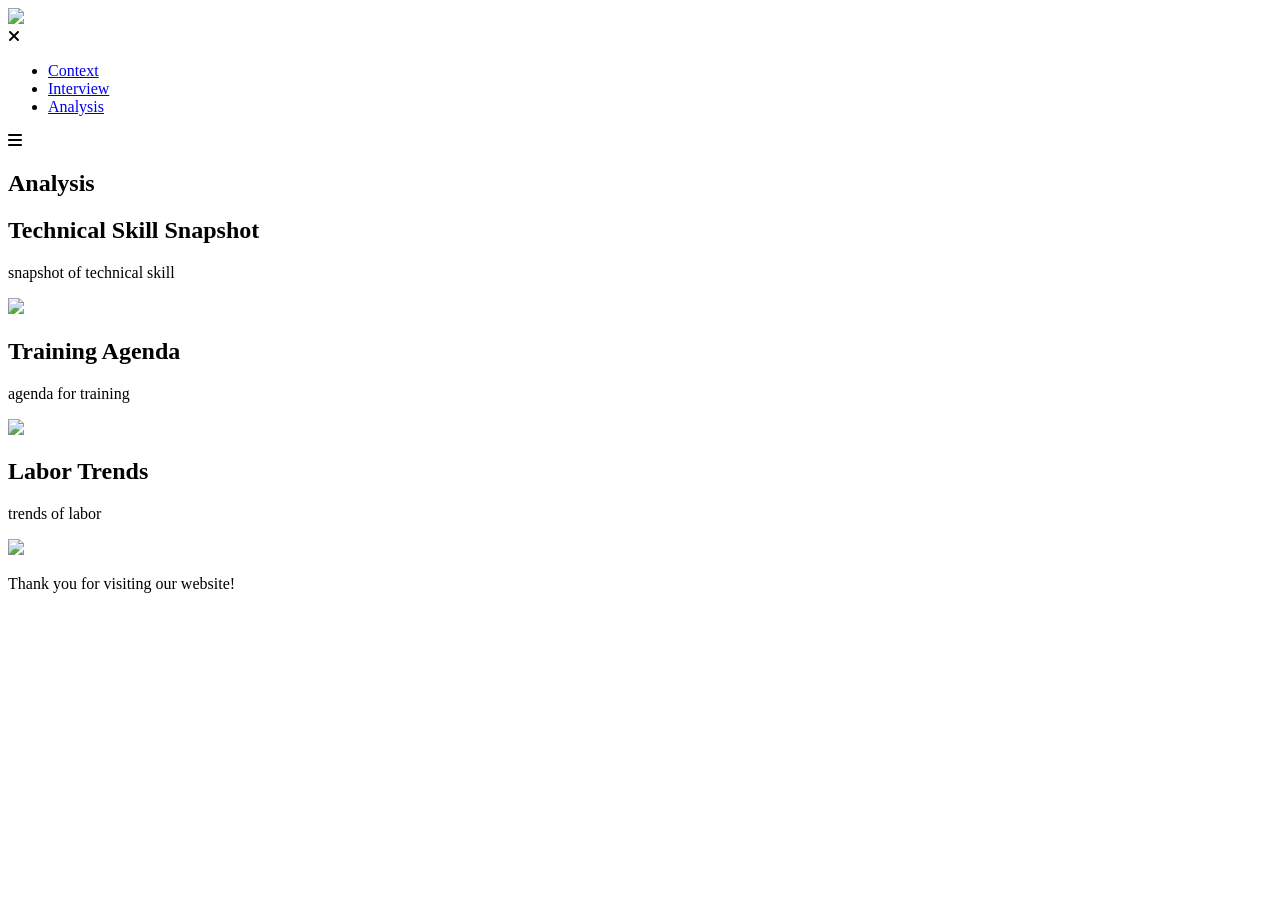
==== analysis.html @ 19d2ab25 "Update analysis.html" ====
<!DOCTYPE html>

<html>

<head>
<meta name="viewport" content="width=device-width, initial-scale=1.0">
<link rel="stylesheet" href="style.css">
<link rel="stylesheet" href="https://cdnjs.cloudflare.com/ajax/libs/font-awesome/6.5.0/css/all.min.css">

</head>


<body>

<section class="sub-header">

<nav>
    <a href="index.html"><img src="images/newlogo.png" class="logo"></a>
<div class="nav-links" id="navLinks">
    <i class="fa-solid fa-xmark" onclick="hideMenu()"></i>
    <ul>
    <li><a href="context.html">Context</a></li>
    <li><a href="interview.html">Interview</a></li>
    <li><a href="analysis.html">Analysis</a></li>
</ul>
</div>
<i class="fa-solid fa-bars" onclick="showMenu()"></i>

</nav>
<h2>Analysis</h2>
</div>
</section>

<!--Context Content-->

<section class="snapshot">
    <div class="row">
        <div class="snapshot-col">  
    <h1>Technical Skill Snapshot</h1>
    <p>snapshot of technical skill</p>
    </div>
    <div class="snapshot-col">
    <img src="images/icon.png">
    </div>
</div>
</section>

<section class="training">
    <div class="row2">
        <div class="training-col">
    <h1>Training Agenda</h1>
    <p>agenda for training</p>
    </div>
    <div class="training-col">
    <img src="images/icon.png">
    </div>
    </div>
</section>

<section class="laborTrends">
    <div class="row">
        <div class="laborTrends-col">
    <h1>Labor Trends</h1>
    <p>trends of labor</p>
   </div>
   <div class="laborTrends-col">
    <img src="images/icon.png">
</div>
</div>
</section>

<!----- endCap ------>
<section class="endCap">
    <p>Thank you for visiting our website!</p>
</section>
    
<!------- JavaScript for Toggle Menu ------->

<script>
    var navLinks = document.getElementById("navLinks")
    function showMenu(){
        navLinks.style.right = "0";
    }
    function hideMenu(){
        navLinks.style.right = "-200px";
    }
</script>
    
</body>

</html>
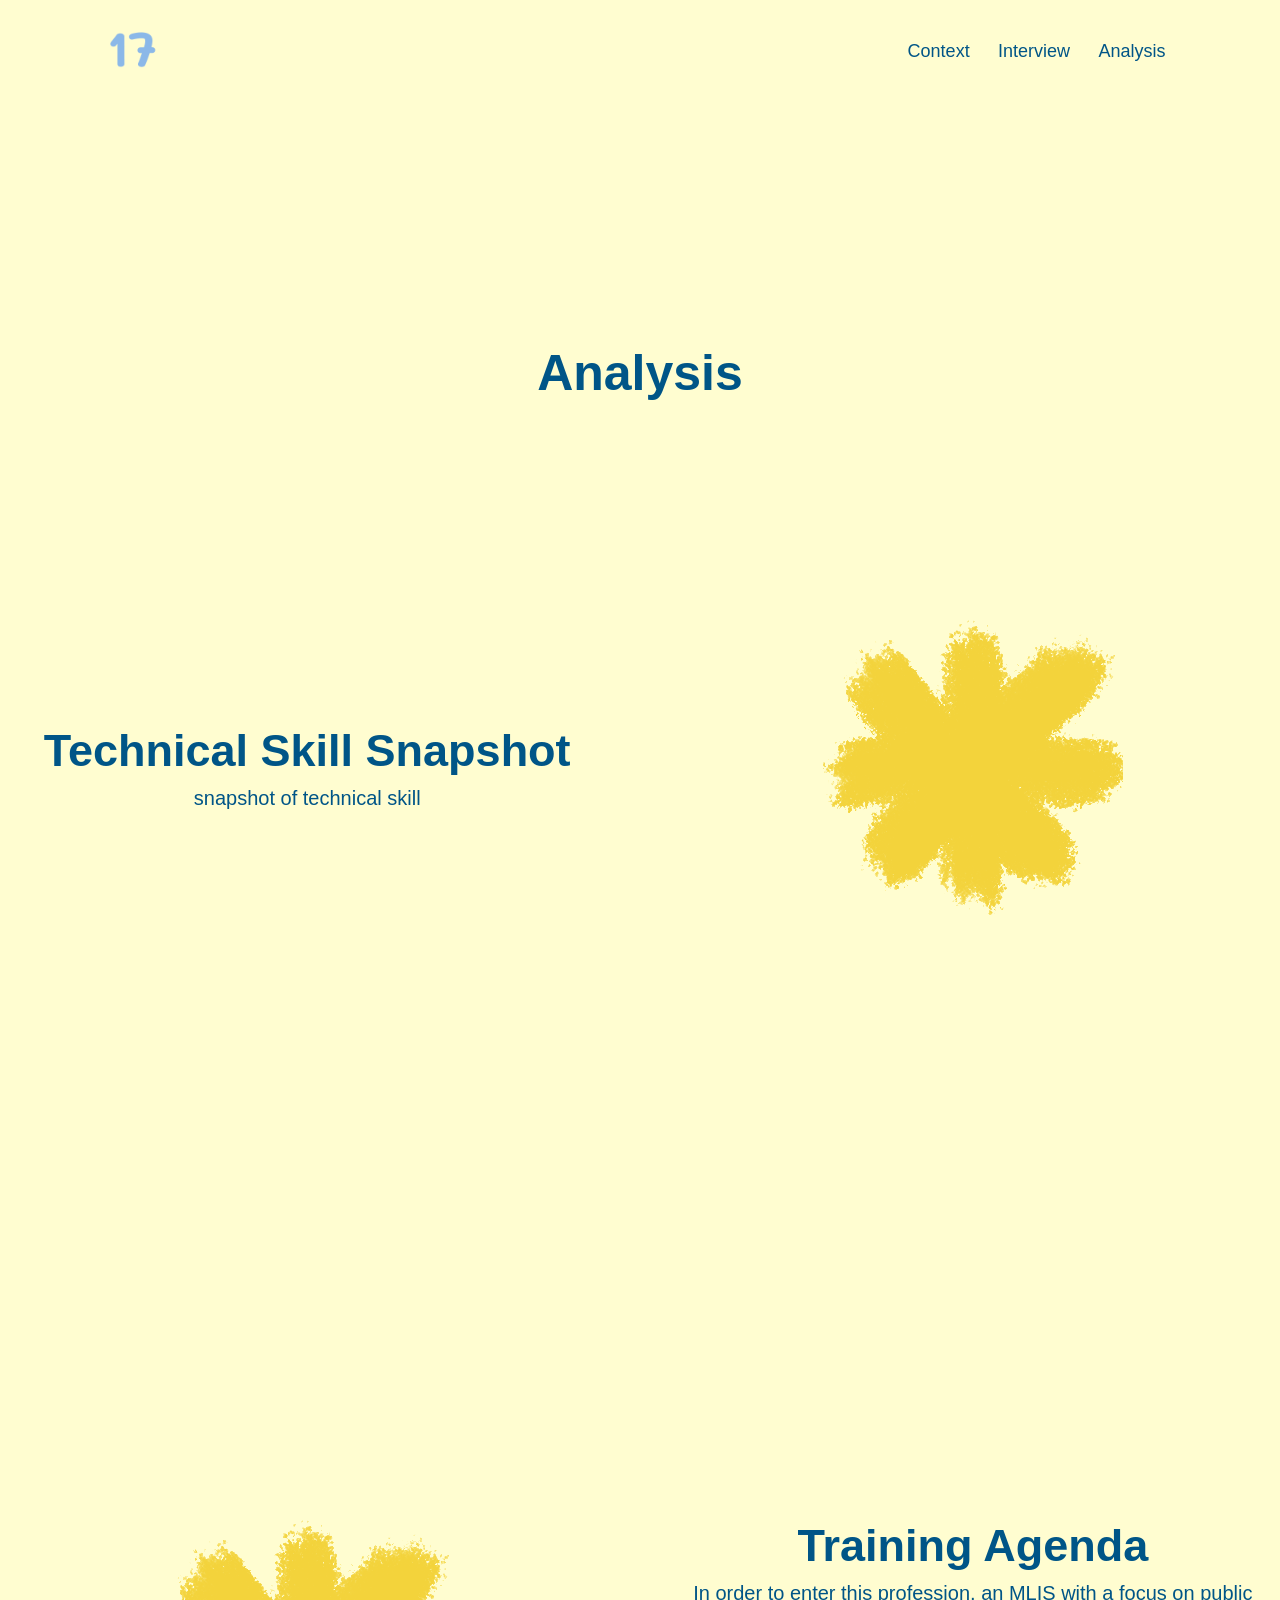
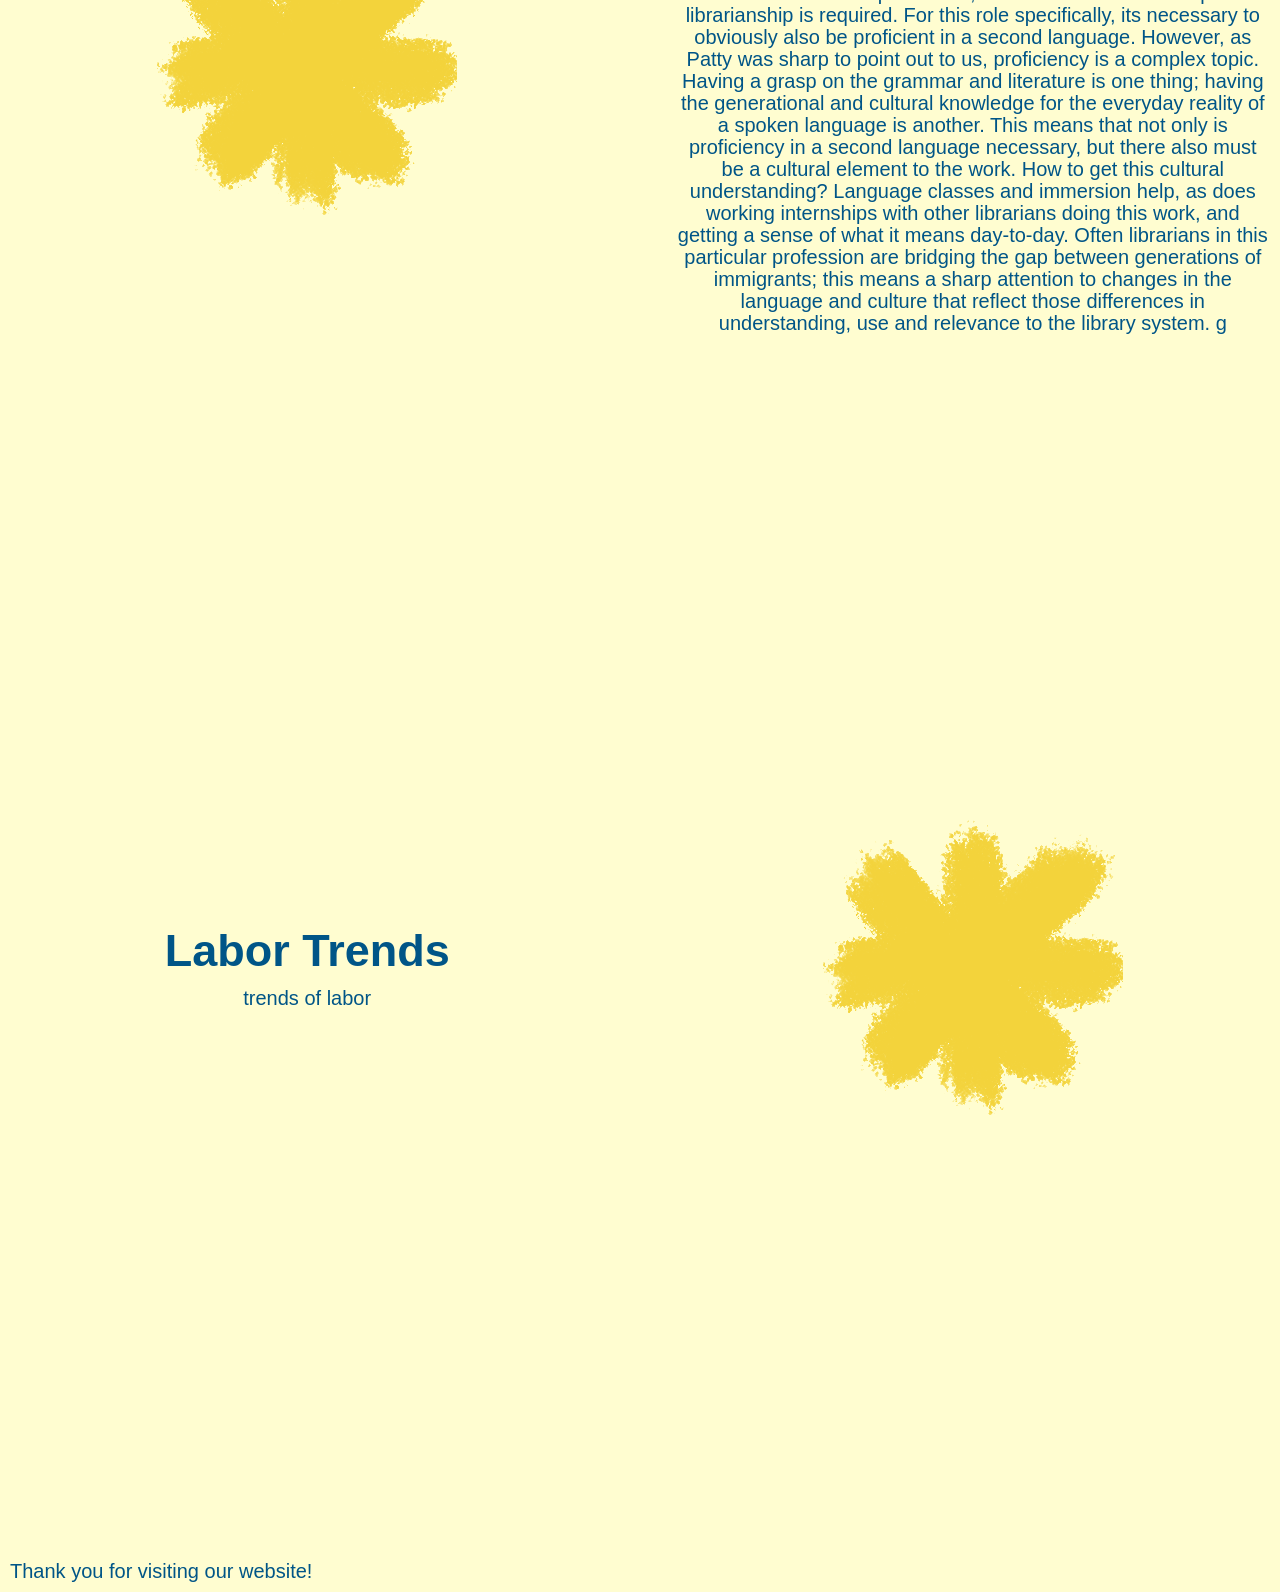
==== commit 041f5fa0: "Update analysis.html" ====
--- a/analysis.html
+++ b/analysis.html
@@ -49,7 +49,8 @@
     <div class="row2">
         <div class="training-col">
     <h1>Training Agenda</h1>
-    <p>agenda for training</p>
+    <p>
+In order to enter this profession, an MLIS with a focus on public librarianship is required. For this role specifically, its necessary to obviously also be proficient in a second language. However, as Patty was sharp to point out to us, proficiency is a complex topic. Having a grasp on the grammar and literature is one thing; having the generational and cultural knowledge for the everyday reality of a spoken language is another. This means that not only is proficiency in a second language necessary, but there also must be a cultural element to the work. How to get this cultural understanding?  Language classes and immersion help, as does working internships with other librarians doing this work, and getting a sense of what it means day-to-day.  Often librarians in this particular profession are bridging the gap between generations of immigrants; this means a sharp attention to changes in the language and culture that reflect those differences in understanding, use and relevance to the library system. g</p>
     </div>
     <div class="training-col">
     <img src="images/icon.png">
--- a/style.css
+++ b/style.css
@@ -0,0 +1,418 @@
+*{
+    margin: 0;
+    padding: 0;
+    font-family: 'Poppins', sans-serif;
+    box-sizing: border-box;
+}
+
+.container{
+    width: 100%;
+    min-height: 100vh;
+    background-image: linear-gradient(rgba(255, 253, 208, 1) 60%,rgb(255, 253, 208, 1) 50% ), url(images/background.jpg);
+    background-size: cover;
+    background-position: center;
+    padding: 10px 8%;
+}
+
+nav{
+    width: 100%;
+    display: flex;
+    align-items: center;
+    justify-content: space-between;
+    padding: 10px 0;
+
+}
+.row{
+    margin-top: 5%;
+    display: flex;
+    justify-content: space-between;
+    align-items: center;
+    padding-top: 75px;
+    
+}
+.row2{
+    margin-top: 5%;
+    display: flex;
+    justify-content: space-between;
+    padding-top: 75px;
+    flex-direction: row-reverse;
+}
+.text-col{
+    flex: 1;
+}
+
+.homepageImage{
+    flex: 1;
+    text-align: right;
+}
+
+.homepageImage img{
+    width: 550px;
+    height: auto;
+}
+.logo{
+  width: 60px;
+    cursor: pointer;
+}
+
+.nav-links{
+    flex: 1;
+    text-align: right;
+
+}
+.nav-links ul li{
+    list-style: none;
+    display: inline-block;
+    padding: 8px 12px;
+    position: relative;
+}
+.nav-links ul li a{
+    color: #005587;
+    text-decoration: none;
+    font-size: 18px;
+
+}
+.nav-links ul li::after{
+    content: '';
+    width: 0%;
+    height: 2px;
+    background: #8BB8E8;
+    display: block;
+    margin: auto;
+    transition: 0.5s;
+}
+
+.nav-links ul li:hover::after{
+    width:100%;
+
+}
+.collab-col img{
+    width: 90px;
+    height: auto; 
+    padding: 15px;  
+}
+.content{
+    margin-top: 14%;
+    color: #8BB8E8;
+    max-width: 620px;
+}
+.content h1{
+    font-size: 70px;
+    font-weight: 600;
+    line-height: 85px;
+}
+
+nav .fa-solid{
+    display: none;
+}
+
+@media(max-width: 700px){
+     .content h1{
+        font-size: 20px;
+     }
+     .nav-links ul li{
+        display: block;
+     }
+     .nav-links{
+        position: absolute;
+        background: #005587;
+        height: 100vh;
+        width: 200px;
+        top: 0;
+        right: -200px;
+        text-align: left;
+        z-index: 2;
+        transition: 1s;
+     }
+     nav .fa-solid{
+    display: block;
+    color: #8BB8E8;
+    margin: 10px;
+    font-size: 22px;
+    cursor: pointer;
+}
+.nav-links ul{
+    padding: 30px;
+}
+    .row{
+        flex-direction: column;
+        align-items: center;
+    }
+    .row2{
+        flex-direction: column !important;
+        align-items: center;
+        
+    }
+    .overview-col, .profContext-col, .outlook-col{
+        flex-basis: 100% !important;  /* full width on mobile */
+        max-width: 500px;  /* optional, keeps images from being too wide */
+        padding: 10px 0; /* reduce padding on mobile */
+    }
+    .overview-col img, .profContext-col img, .outlook-col img{
+        width:70%;
+    }
+    .snapshot-col, .training-col, .laborTrends-col{
+        flex-basis: 100% !important;  /* full width on mobile */
+        max-width: 500px;  /* optional, keeps images from being too wide */
+        padding: 10px 0; /* reduce padding on mobile */
+    }
+    .snapshot-col img, .training-col img, .laborTrends-col img{
+        width:70%;
+    }
+}
+/*----- Annotated Bibliography ------*/
+.annotatedBib{
+    width: 80%;
+    margin: auto;
+    text-align: center;
+    padding-top:300px;
+    padding-bottom: 400px;
+}
+.annotatedBib p{
+ text-indent: -26px;
+    padding-left: 26px;
+    text-align: left;
+}
+h2{
+    font-size: 36px;
+    font-weight: 600;
+    color: #005587;
+}
+p{
+    color: #005587;
+    font-size: 20px;
+    font-weight: 300;
+    line-height: 22px;
+    padding: 10px;
+}
+
+/*----- End Cap ------*/
+.endCap{
+    width: 100%;
+    margin: auto;
+    text-align: left;
+    background-color:rgba(255, 253, 208, 1);
+    
+}
+
+.collaborators{
+     width: 80%;
+    margin: auto;
+    text-align: center;
+    padding-top:400px;
+    padding-bottom: 100px;
+
+}
+h3{
+    font-size: 30px;
+    font-weight: 600;
+    color: #8BB8E8;
+}
+
+
+/*----- Context Page ------*/
+.sub-header{
+     width: 100%;
+    height: 50vh;
+    background-color:rgba(255, 253, 208, 1);
+    background-size: cover;
+    background-position: center;
+    color: #005587;
+    padding: 10px 8%;
+}
+
+.sub-header h2{
+    margin-top: 250px;
+    text-align: center;
+    font-size: 50px;
+    font-weight: 600;
+    color: #005587;
+    
+}
+
+.overview{
+    width: 100%;
+    margin: auto;
+    text-align: center;
+    padding-top:1px;
+    padding-bottom: 100px;
+    height: 100vh;
+    background-image: linear-gradient(rgba(255, 253, 208, 1) 30%,rgba(255, 253, 208, 1) 70% ), url(images/background.jpg);
+    background-size: cover;
+    background-position: center;
+}
+.overview-col{
+    flex-basis: 48%;
+    padding: 30px 2px;
+}
+
+.overview-col img{
+    width: 50%;
+}
+.overview-col h1{
+    font-size: 45px;
+    font-weight: 600;
+    color: #005587;
+}
+
+.profContext{
+     width: 100%;
+    margin: auto;
+    text-align: center;
+    padding-top:1px;
+    padding-bottom: 100px;
+    height: 100vh;
+    background-image: linear-gradient(rgba(255, 253, 208, 1) 30%,rgba(255, 253, 208, 1) 70% ), url(images/background.jpg);
+    background-size: cover;
+    background-position: center;
+}
+.profContext-col{
+    flex-basis: 48%;
+    padding: 40px 30px;
+}
+.profContext-col img{
+    width: 50%;
+}
+.profContext-col h1{
+    font-size: 45px;
+    font-weight: 600;
+    color: #005587;
+}
+.outlook{
+     width: 100%;
+    margin: auto;
+    text-align: center;
+    padding-top:1px;
+    padding-bottom: 100px;
+    height: 100vh;
+    background-image: linear-gradient(rgba(255, 253, 208, 1) 30%,rgba(255, 253, 208, 1) 70% ), url(images/background.jpg);
+    background-size: cover;
+    background-position: center;
+}
+.outlook-col{
+    flex-basis: 48%;
+    padding: 30px 2px;
+}
+.outlook-col img{
+    width: 50%;
+}
+.outlook-col h1{
+    font-size: 45px;
+    font-weight: 600;
+    color: #005587;
+}
+h1{
+    font-size: 100px;
+    font-weight: 600;
+    color: #005587;
+}
+
+/*----- Interview Page ------*/
+.patty{
+    width: 100%;
+    margin: auto;
+    text-align: center;
+    padding-top:1px;
+    padding-bottom: 100px;
+    height: 100vh;
+    background-image: linear-gradient(rgba(255, 253, 208, 1) 30%,rgba(255, 253, 208, 1) 70% ), url(images/background.jpg);
+    background-size: cover;
+    background-position: center;
+}
+.patty-col{
+     flex-basis: 48%;
+    padding: 30px 2px;
+}
+.patty-col h1{
+    font-size: 45px;
+    font-weight: 600;
+    color: #005587;
+}
+video{
+   width: 720px;
+    height: auto;
+    display: block;
+    margin: 0 auto;
+    border: 10px solid #005587;
+    border-style: groove;
+}
+.interviewText{
+    width: 100%;
+    margin: auto;
+    text-align: center;
+    padding-top:1px;
+    padding-bottom: 100px;
+    height: 100vh;
+    background-image: linear-gradient(rgba(255, 253, 208, 1) 30%,rgba(255, 253, 208, 1) 70% ), url(images/background.jpg);
+    background-size: cover;
+    background-position: center;
+}
+.interviewText h1{
+    font-size: 45px;
+    font-weight: 600;
+    color: #005587;
+}
+
+/*----- Analysis Page ------*/
+
+.snapshot{
+    width: 100%;
+    margin: auto;
+    text-align: center;
+    padding-top:1px;
+    padding-bottom: 100px;
+    height: 100vh;
+    background-image: linear-gradient(rgba(255, 253, 208, 1) 30%,rgba(255, 253, 208, 1) 70% ), url(images/background.jpg);
+    background-size: cover;
+    background-position: center;
+}
+.snapshot-col{
+     flex-basis: 48%;
+    padding: 30px 2px;
+}
+.snapshot-col h1{
+    font-size: 45px;
+    font-weight: 600;
+    color: #005587;
+}
+.training{
+    width: 100%;
+    margin: auto;
+    text-align: center;
+    padding-top:1px;
+    padding-bottom: 100px;
+    height: 100vh;
+    background-image: linear-gradient(rgba(255, 253, 208, 1) 30%,rgba(255, 253, 208, 1) 70% ), url(images/background.jpg);
+    background-size: cover;
+    background-position: center;
+}
+.training-col{
+     flex-basis: 48%;
+    padding: 30px 2px;
+}
+.training-col h1{
+    font-size: 45px;
+    font-weight: 600;
+    color: #005587;
+}
+.laborTrends{
+    width: 100%;
+    margin: auto;
+    text-align: center;
+    padding-top:1px;
+    padding-bottom: 100px;
+    height: 100vh;
+    background-image: linear-gradient(rgba(255, 253, 208, 1) 30%,rgba(255, 253, 208, 1) 70% ), url(images/background.jpg);
+    background-size: cover;
+    background-position: center;
+}
+.laborTrends-col{
+     flex-basis: 48%;
+    padding: 30px 2px;
+}
+.laborTrends-col h1{
+    font-size: 45px;
+    font-weight: 600;
+    color: #005587;
+}
+
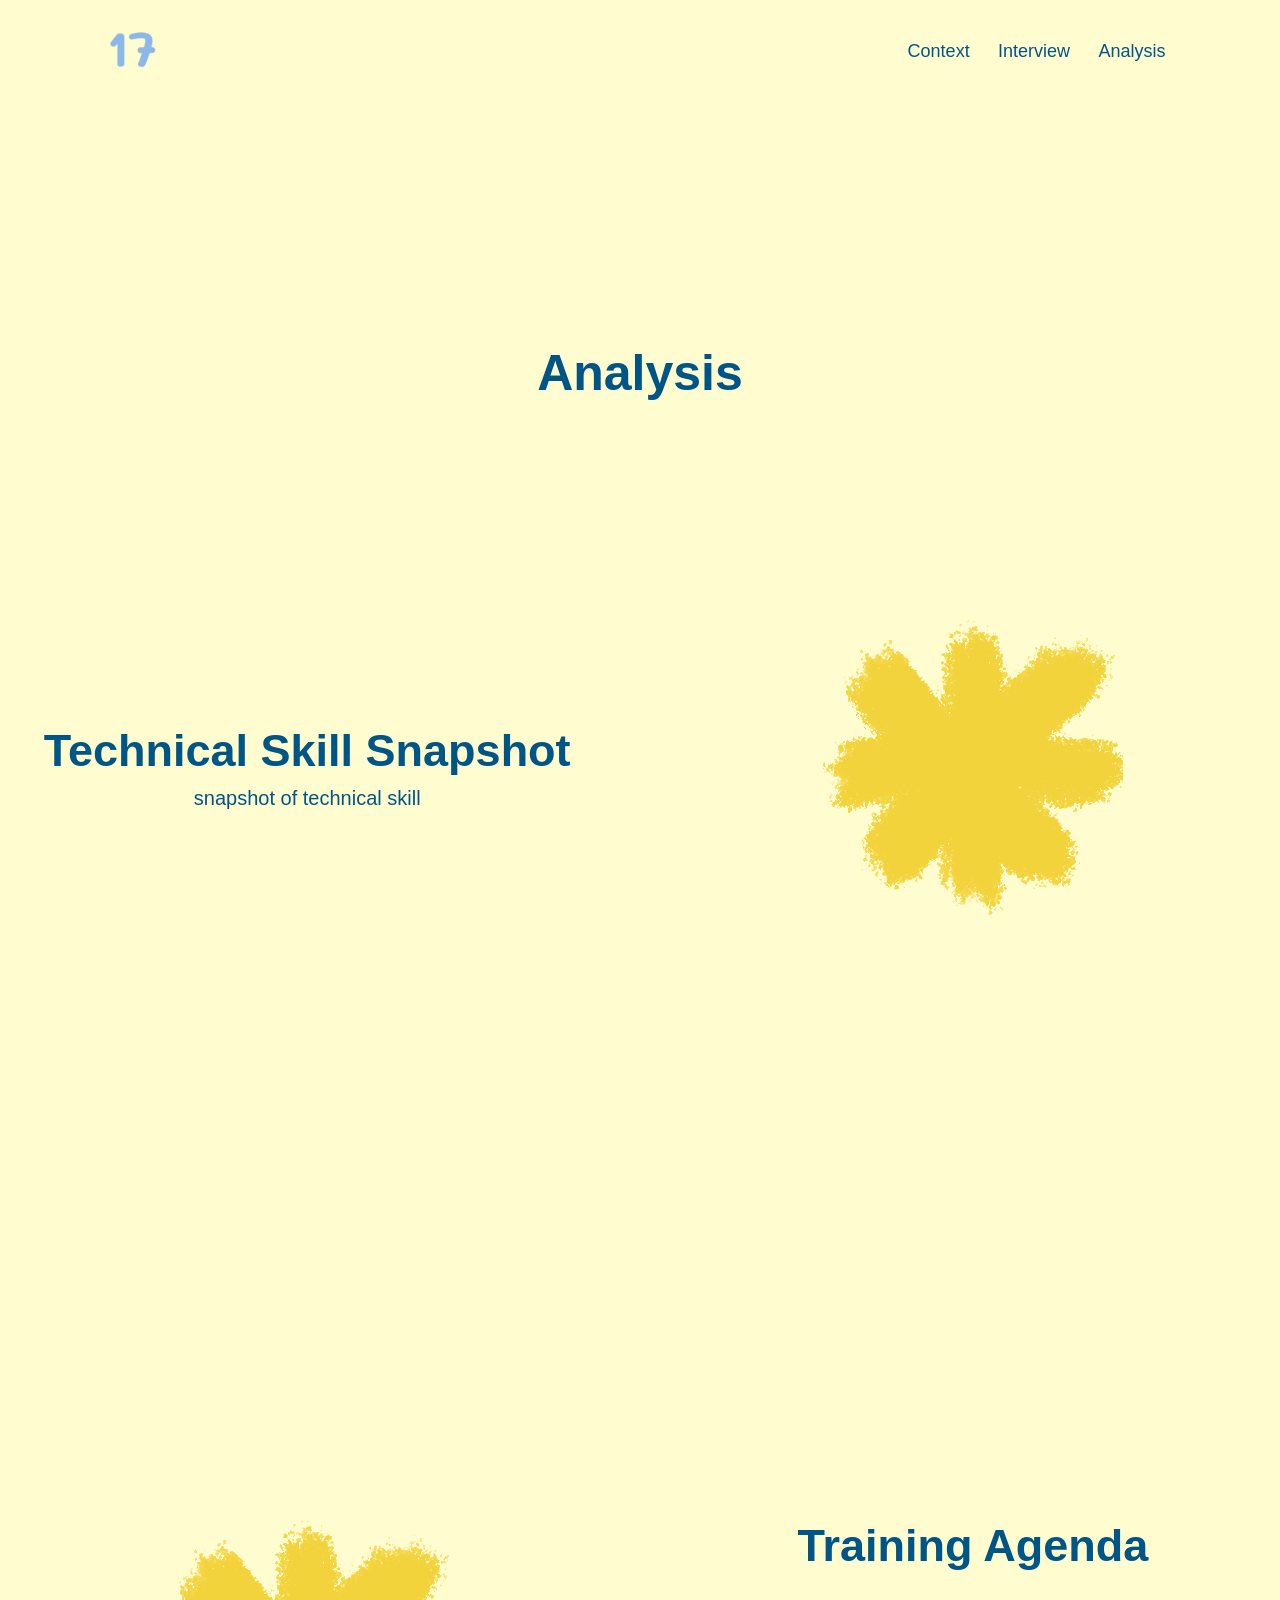
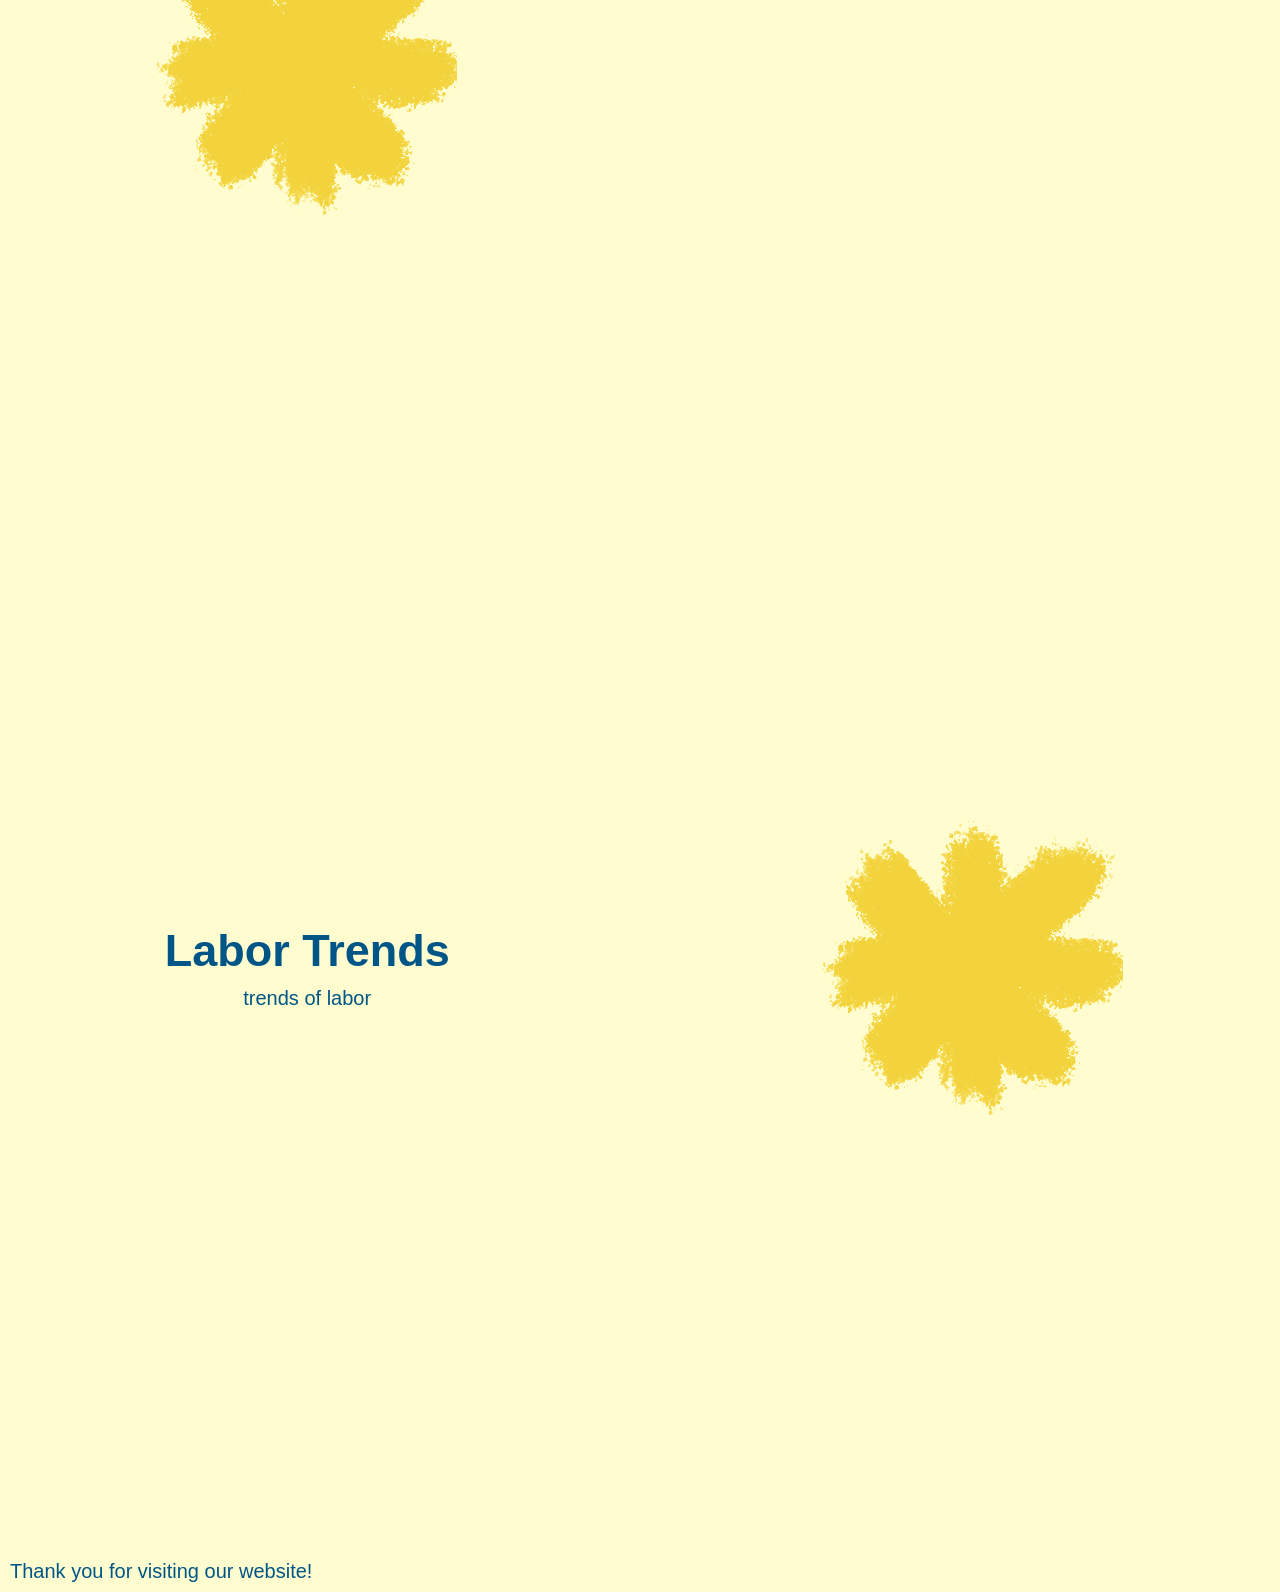
==== commit f696aa6c: "Update analysis.html" ====
--- a/analysis.html
+++ b/analysis.html
@@ -50,7 +50,7 @@
         <div class="training-col">
     <h1>Training Agenda</h1>
     <p>
-In order to enter this profession, an MLIS with a focus on public librarianship is required. For this role specifically, its necessary to obviously also be proficient in a second language. However, as Patty was sharp to point out to us, proficiency is a complex topic. Having a grasp on the grammar and literature is one thing; having the generational and cultural knowledge for the everyday reality of a spoken language is another. This means that not only is proficiency in a second language necessary, but there also must be a cultural element to the work. How to get this cultural understanding?  Language classes and immersion help, as does working internships with other librarians doing this work, and getting a sense of what it means day-to-day.  Often librarians in this particular profession are bridging the gap between generations of immigrants; this means a sharp attention to changes in the language and culture that reflect those differences in understanding, use and relevance to the library system. g</p>
+<In order to enter this profession, an MLIS with a focus on public librarianship is required. For this role specifically, its necessary to obviously also be proficient in a second language. However, as Patty was sharp to point out to us, proficiency is a complex topic. Having a grasp on the grammar and literature is one thing; having the generational and cultural knowledge for the everyday reality of a spoken language is another. This means that not only is proficiency in a second language necessary, but there also must be a cultural element to the work. How to get this cultural understanding?  Language classes and immersion help, as does working internships with other librarians doing this work, and getting a sense of what it means day-to-day.  Often librarians in this particular profession are bridging the gap between generations of immigrants; this means a sharp attention to changes in the language and culture that reflect those differences in understanding, use and relevance to the library system. g</p>
     </div>
     <div class="training-col">
     <img src="images/icon.png">
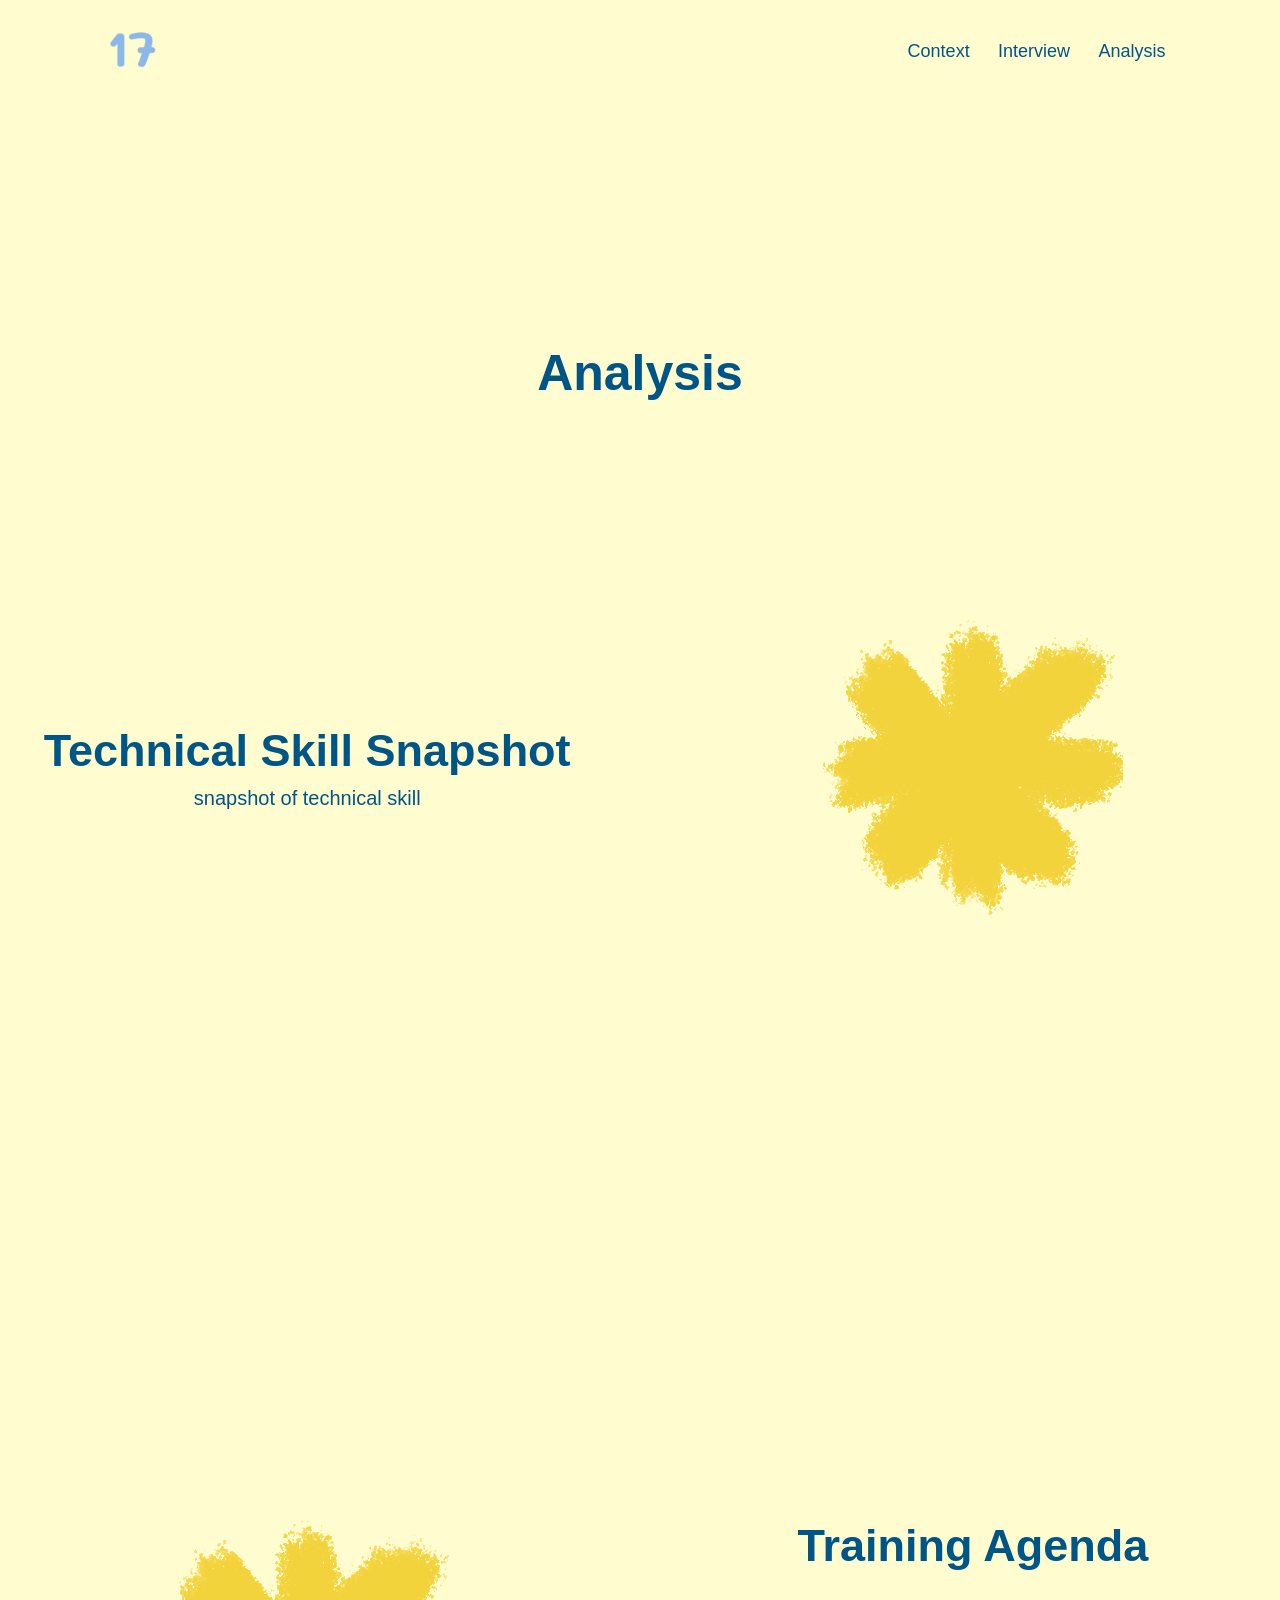
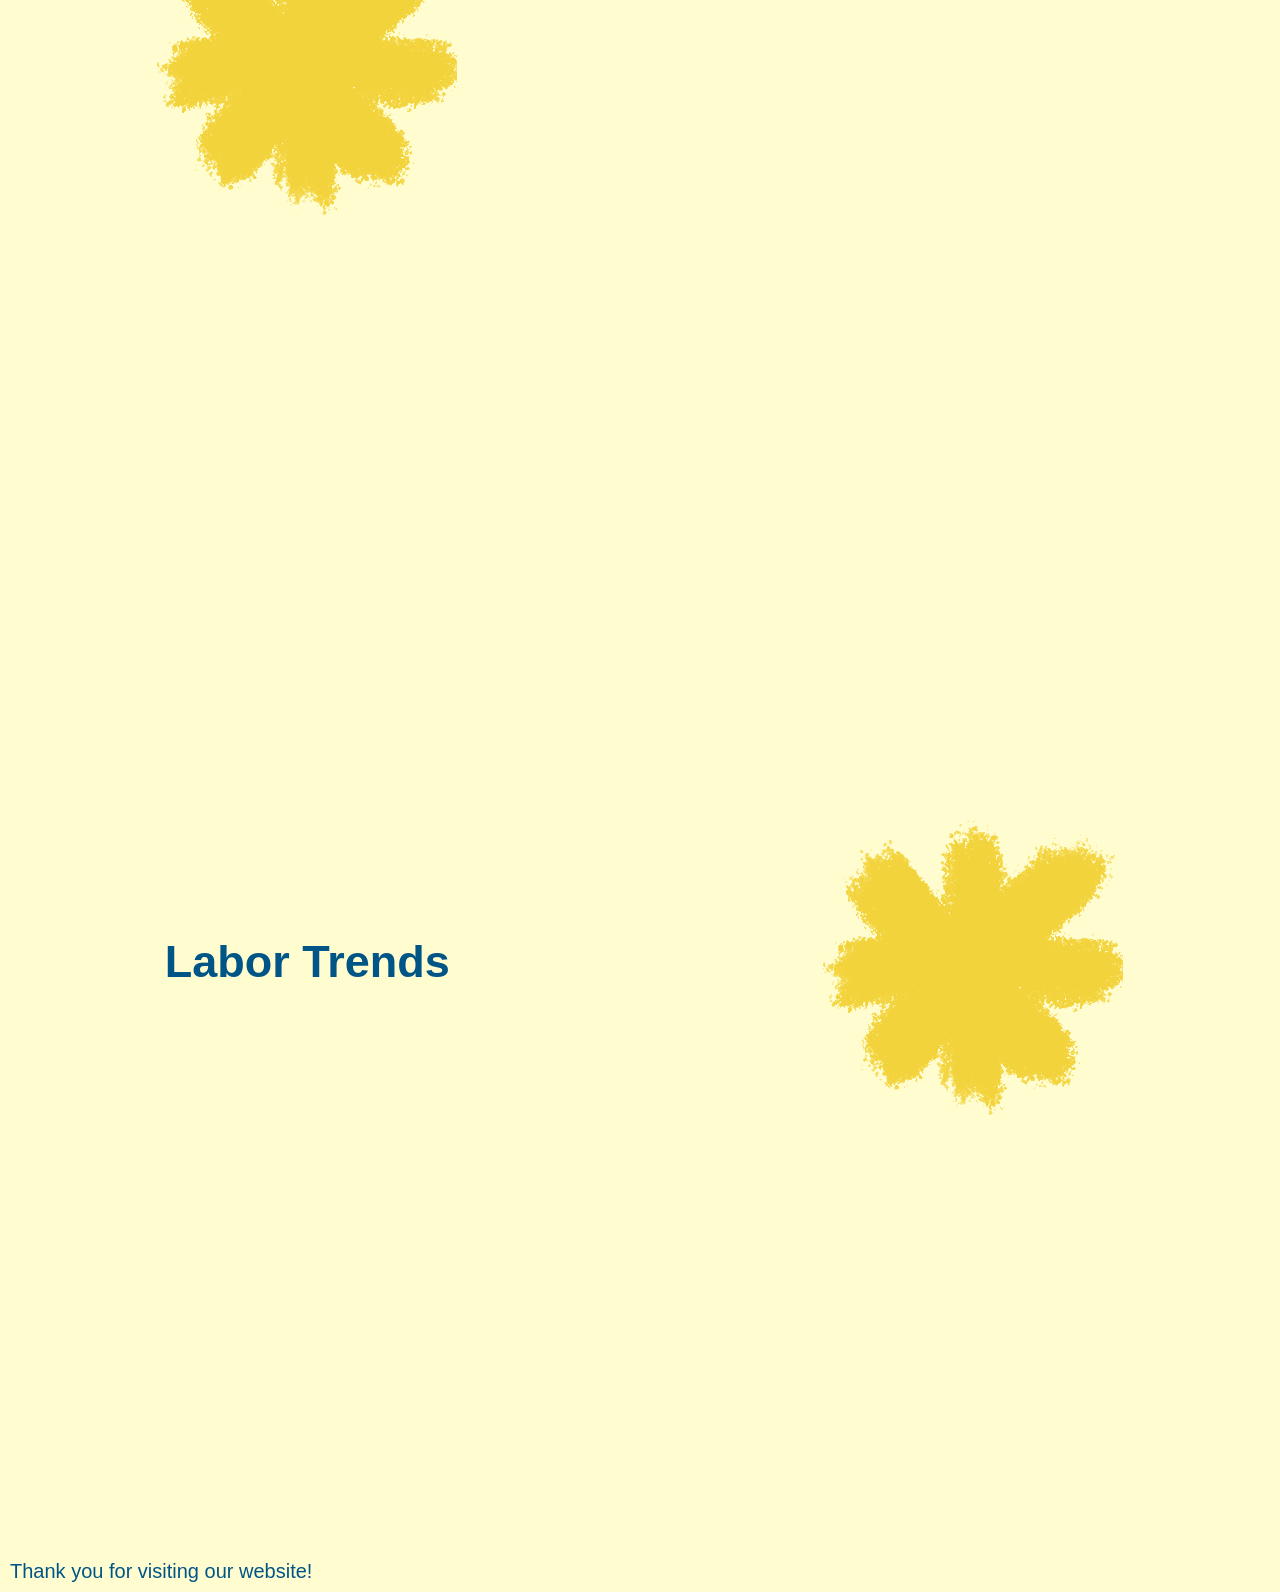
==== commit 6c4b01c6: "Update analysis.html" ====
--- a/analysis.html
+++ b/analysis.html
@@ -50,7 +50,8 @@
         <div class="training-col">
     <h1>Training Agenda</h1>
     <p>
-<In order to enter this profession, an MLIS with a focus on public librarianship is required. For this role specifically, its necessary to obviously also be proficient in a second language. However, as Patty was sharp to point out to us, proficiency is a complex topic. Having a grasp on the grammar and literature is one thing; having the generational and cultural knowledge for the everyday reality of a spoken language is another. This means that not only is proficiency in a second language necessary, but there also must be a cultural element to the work. How to get this cultural understanding?  Language classes and immersion help, as does working internships with other librarians doing this work, and getting a sense of what it means day-to-day.  Often librarians in this particular profession are bridging the gap between generations of immigrants; this means a sharp attention to changes in the language and culture that reflect those differences in understanding, use and relevance to the library system. g</p>
+<In order to enter this profession, an MLIS with a focus on public librarianship is required. For this role specifically, its necessary to obviously also be proficient in a second language. However, as Patty was sharp to point out to us, proficiency is a complex topic. Having a grasp on the grammar and literature is one thing; having the generational and cultural knowledge for the everyday reality of a spoken language is another. This means that not only is proficiency in a second language necessary, but there also must be a cultural element to the work. How to get this cultural understanding?  Language classes and immersion help, as does working internships with other librarians doing this work, and getting a sense of what it means day-to-day.  Often librarians in this particular profession are bridging the gap between generations of immigrants; this means a sharp attention to changes in the language and culture that reflect those differences in understanding, use and relevance to the library system.>
+    </p>
     </div>
     <div class="training-col">
     <img src="images/icon.png">
@@ -62,7 +63,11 @@
     <div class="row">
         <div class="laborTrends-col">
     <h1>Labor Trends</h1>
-    <p>trends of labor</p>
+    <p>
+        <We are lucky to be pursuing our MLIS degrees in a city with such a large and thorough public library system! There are many opportunities for internships and jobs with the LAPL, from clerking to communications to (eventually) librarianship. The internship program is fairly robust through LAPL, especially for MLIS students, however, not many of these internships are paid. Boo!  The AFCSME Local 2626, also known as the Librarians Guild LA, is the professional organization representing LAPL librarians and advocating for fair contracts. ></We>
+
+
+<Clerking is a good alternative while pursuing the MLIS, and it's a position which still allows for experience directly in a branch . Job opportunities are posted on the LAPL/LA City Careers Site https://www.governmentjobs.com/careers/lacity  </p>
    </div>
    <div class="laborTrends-col">
     <img src="images/icon.png">
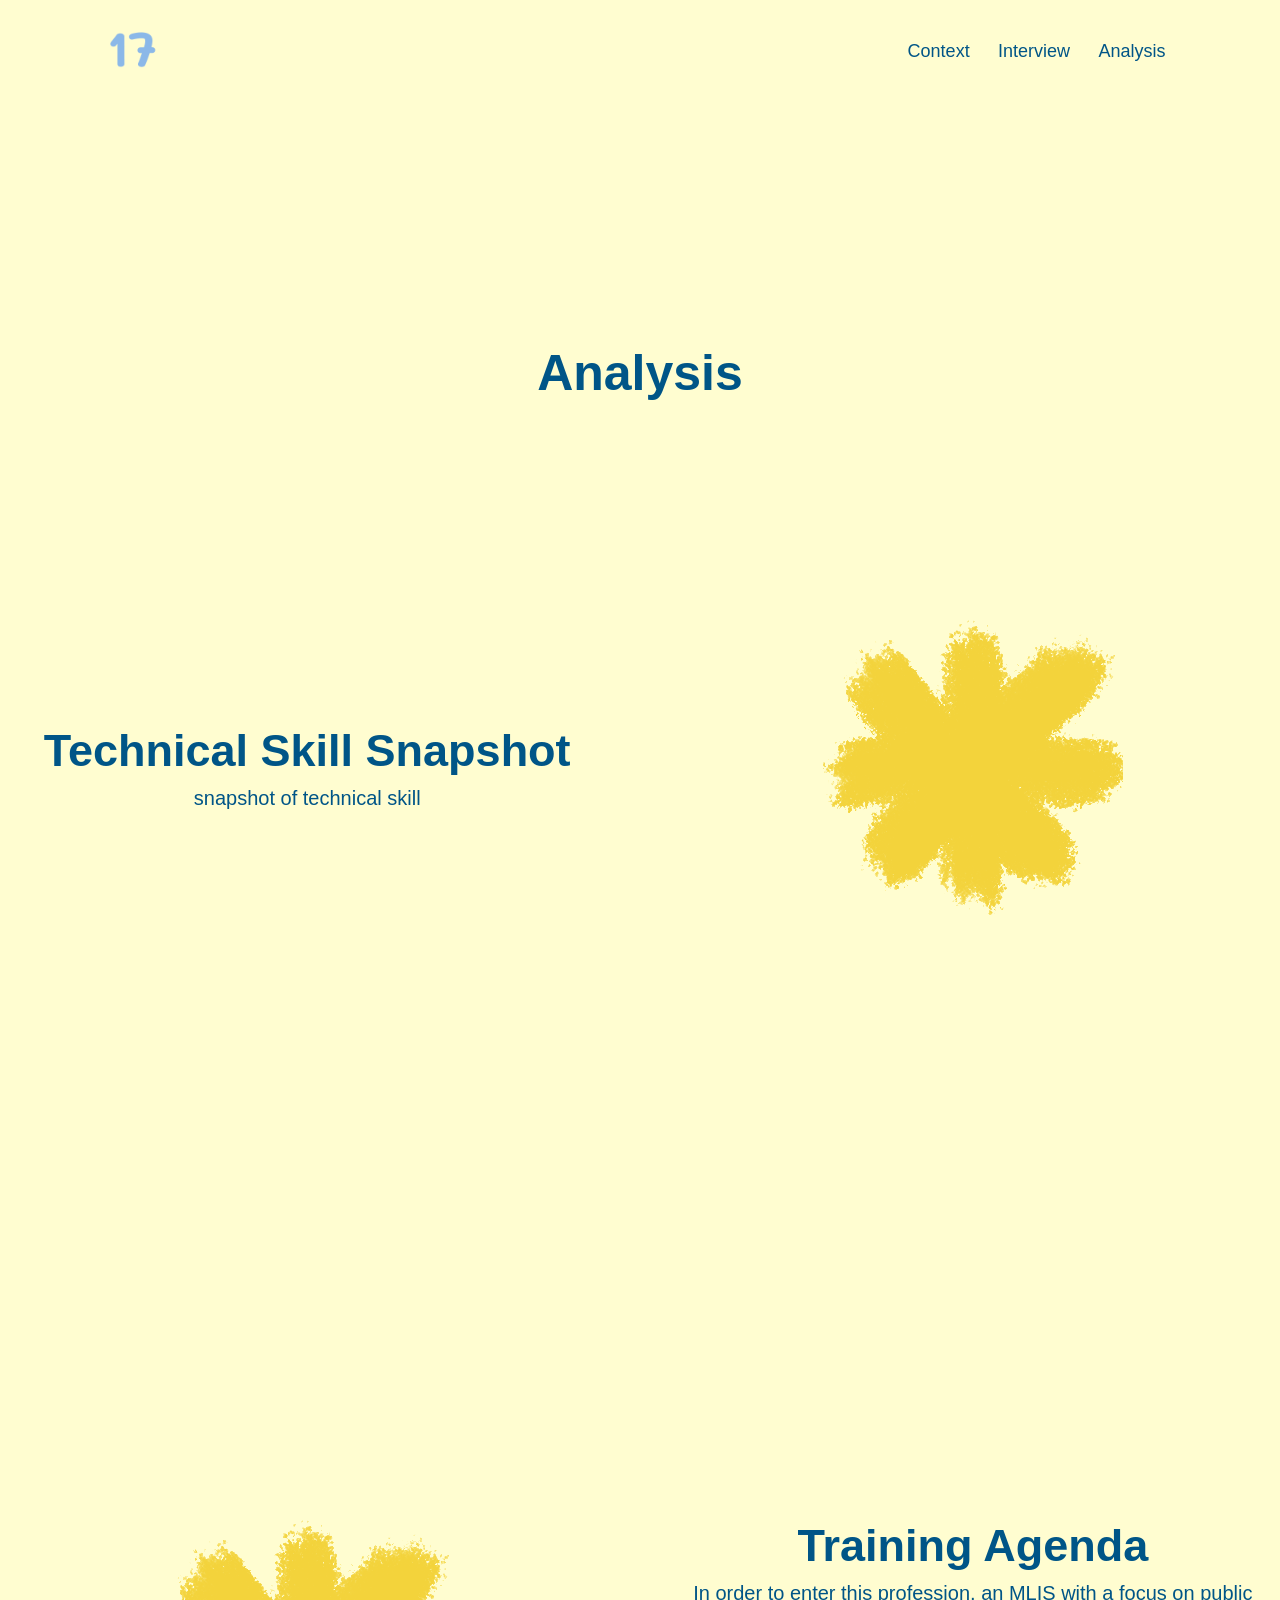
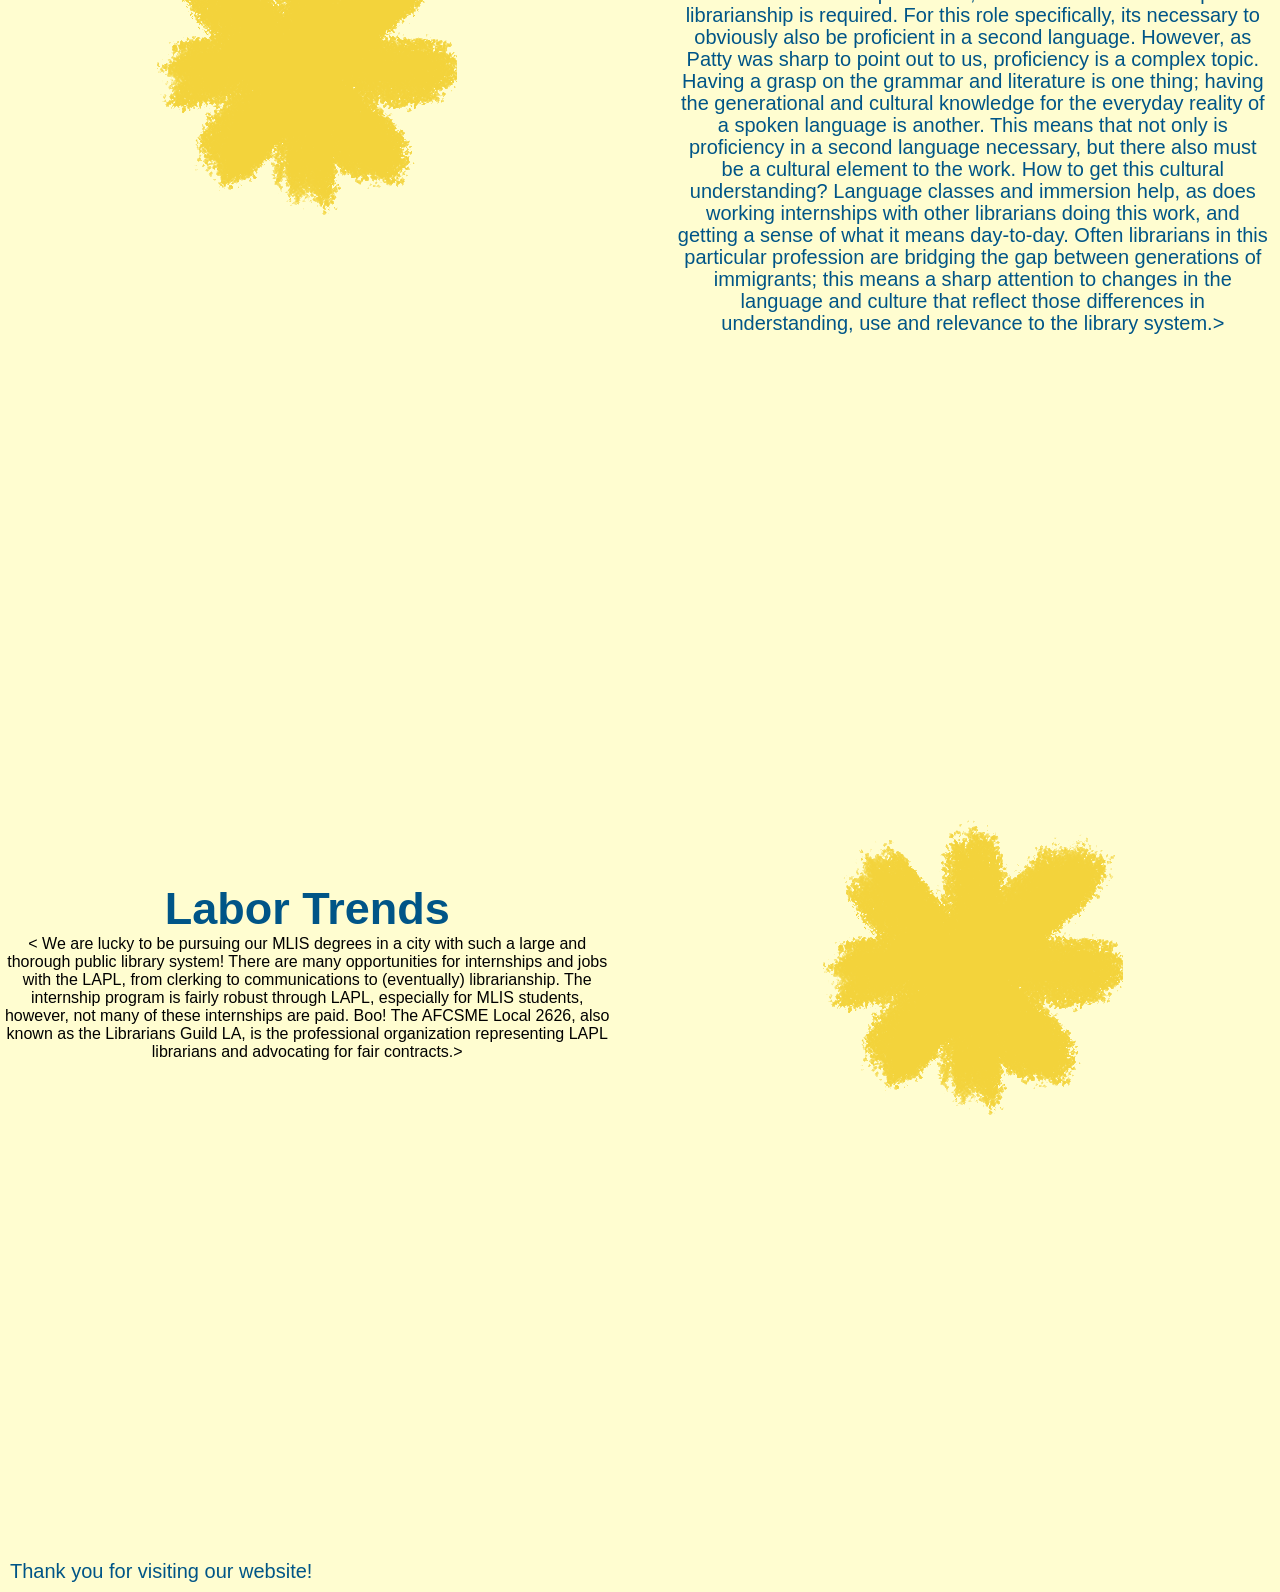
==== commit 74fe93c1: "Update analysis.html" ====
--- a/analysis.html
+++ b/analysis.html
@@ -49,8 +49,7 @@
     <div class="row2">
         <div class="training-col">
     <h1>Training Agenda</h1>
-    <p>
-<In order to enter this profession, an MLIS with a focus on public librarianship is required. For this role specifically, its necessary to obviously also be proficient in a second language. However, as Patty was sharp to point out to us, proficiency is a complex topic. Having a grasp on the grammar and literature is one thing; having the generational and cultural knowledge for the everyday reality of a spoken language is another. This means that not only is proficiency in a second language necessary, but there also must be a cultural element to the work. How to get this cultural understanding?  Language classes and immersion help, as does working internships with other librarians doing this work, and getting a sense of what it means day-to-day.  Often librarians in this particular profession are bridging the gap between generations of immigrants; this means a sharp attention to changes in the language and culture that reflect those differences in understanding, use and relevance to the library system.>
+    <p>In order to enter this profession, an MLIS with a focus on public librarianship is required. For this role specifically, its necessary to obviously also be proficient in a second language. However, as Patty was sharp to point out to us, proficiency is a complex topic. Having a grasp on the grammar and literature is one thing; having the generational and cultural knowledge for the everyday reality of a spoken language is another. This means that not only is proficiency in a second language necessary, but there also must be a cultural element to the work. How to get this cultural understanding?  Language classes and immersion help, as does working internships with other librarians doing this work, and getting a sense of what it means day-to-day.  Often librarians in this particular profession are bridging the gap between generations of immigrants; this means a sharp attention to changes in the language and culture that reflect those differences in understanding, use and relevance to the library system.>
     </p>
     </div>
     <div class="training-col">
@@ -63,10 +62,7 @@
     <div class="row">
         <div class="laborTrends-col">
     <h1>Labor Trends</h1>
-    <p>
-        <We are lucky to be pursuing our MLIS degrees in a city with such a large and thorough public library system! There are many opportunities for internships and jobs with the LAPL, from clerking to communications to (eventually) librarianship. The internship program is fairly robust through LAPL, especially for MLIS students, however, not many of these internships are paid. Boo!  The AFCSME Local 2626, also known as the Librarians Guild LA, is the professional organization representing LAPL librarians and advocating for fair contracts. ></We>
-
-
+    < We are lucky to be pursuing our MLIS degrees in a city with such a large and thorough public library system! There are many opportunities for internships and jobs with the LAPL, from clerking to communications to (eventually) librarianship. The internship program is fairly robust through LAPL, especially for MLIS students, however, not many of these internships are paid. Boo!  The AFCSME Local 2626, also known as the Librarians Guild LA, is the professional organization representing LAPL librarians and advocating for fair contracts.>
 <Clerking is a good alternative while pursuing the MLIS, and it's a position which still allows for experience directly in a branch . Job opportunities are posted on the LAPL/LA City Careers Site https://www.governmentjobs.com/careers/lacity  </p>
    </div>
    <div class="laborTrends-col">
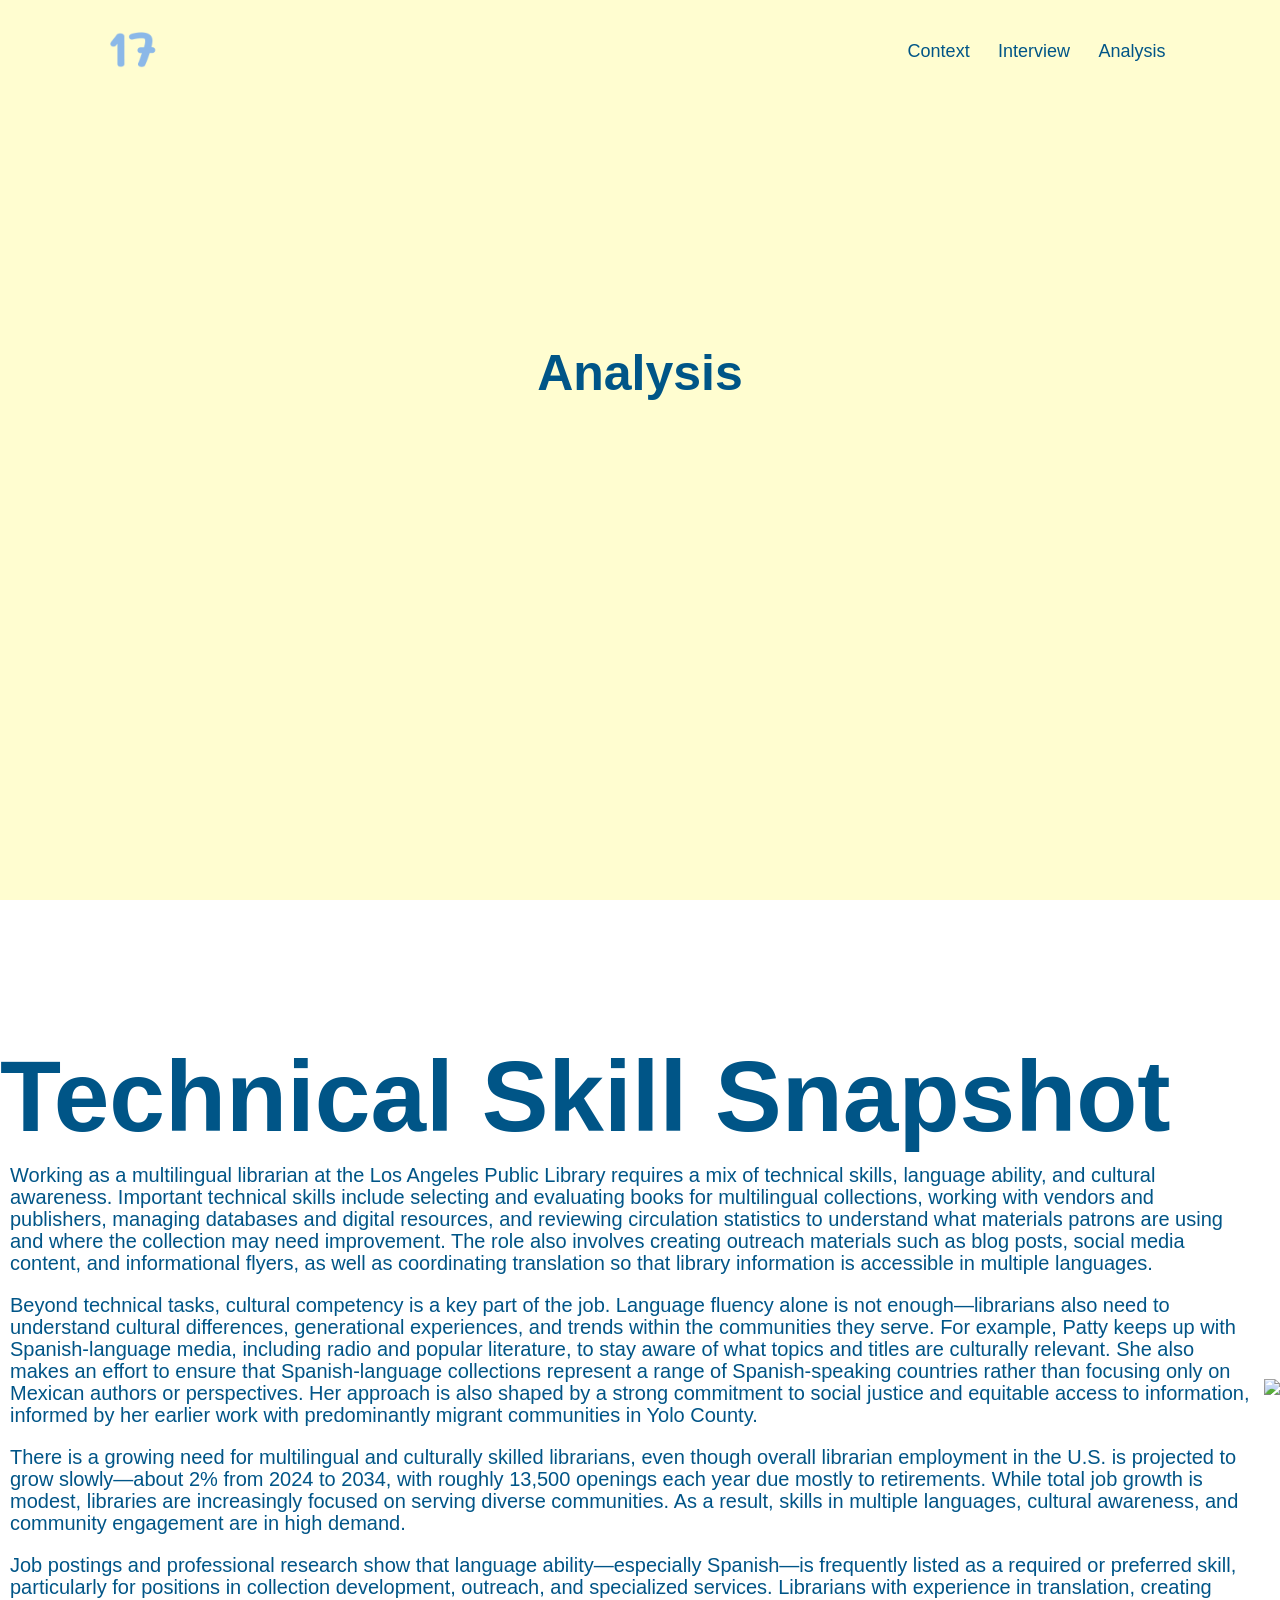
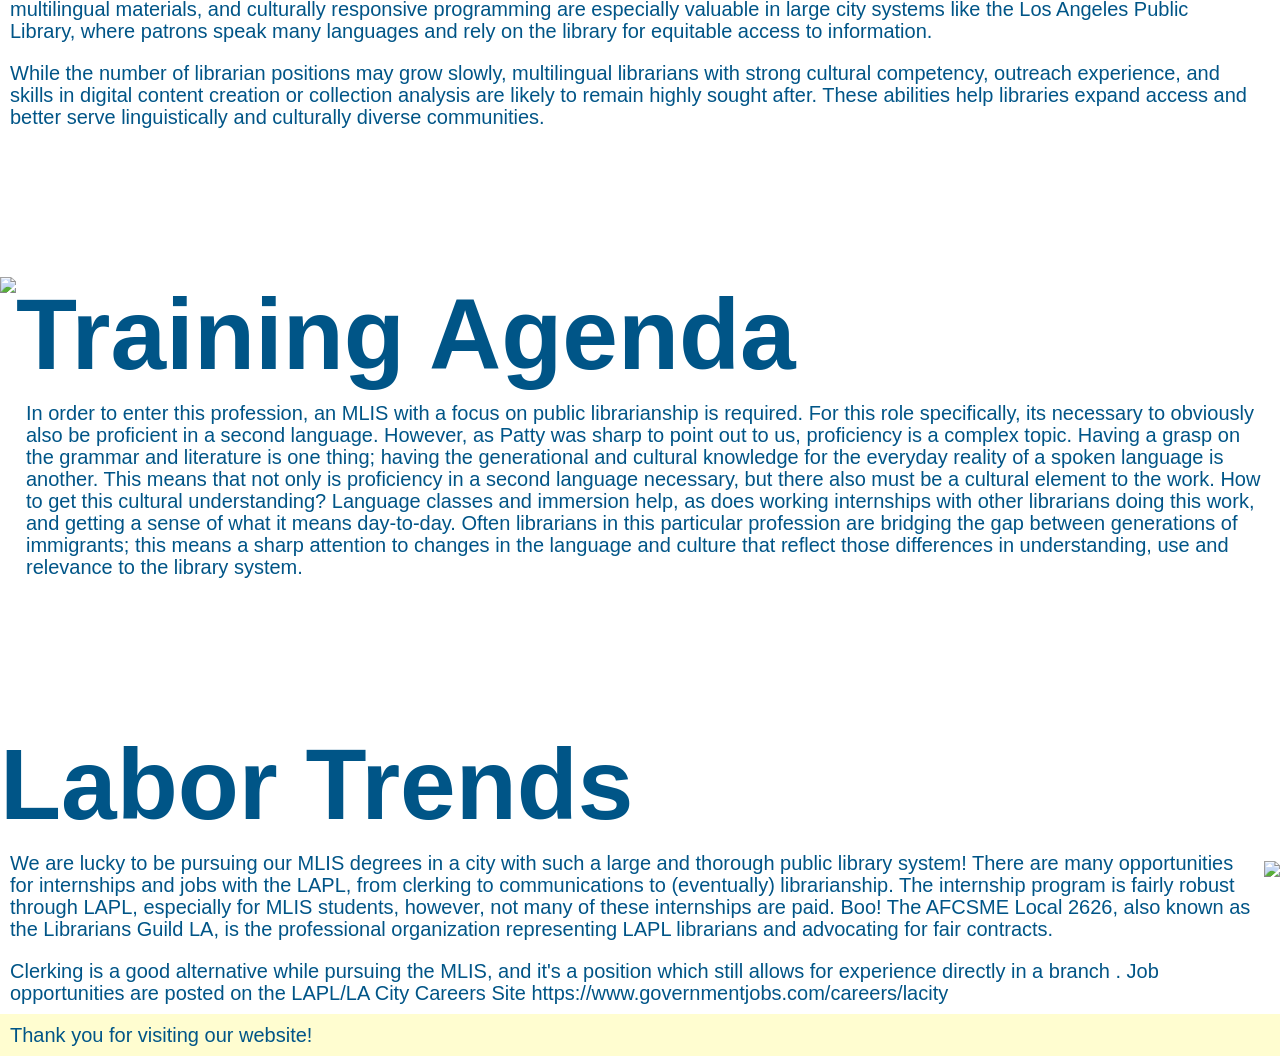
==== commit fbbbd5b5: "Update analysis.html" ====
--- a/analysis.html
+++ b/analysis.html
@@ -26,6 +26,7 @@
 </div>
 <i class="fa-solid fa-bars" onclick="showMenu()"></i>
 
+
 </nav>
 <h2>Analysis</h2>
 </div>
@@ -33,14 +34,18 @@
 
 <!--Context Content-->
 
-<section class="snapshot">
+<section class="techSnapshot">
     <div class="row">
-        <div class="snapshot-col">  
+        <div class="techSnapshot-col">  
     <h1>Technical Skill Snapshot</h1>
-    <p>snapshot of technical skill</p>
+    <p>Working as a multilingual librarian at the Los Angeles Public Library requires a mix of technical skills, language ability, and cultural awareness. Important technical skills include selecting and evaluating books for multilingual collections, working with vendors and publishers, managing databases and digital resources, and reviewing circulation statistics to understand what materials patrons are using and where the collection may need improvement. The role also involves creating outreach materials such as blog posts, social media content, and informational flyers, as well as coordinating translation so that library information is accessible in multiple languages.</p>
+<p>Beyond technical tasks, cultural competency is a key part of the job. Language fluency alone is not enough—librarians also need to understand cultural differences, generational experiences, and trends within the communities they serve. For example, Patty keeps up with Spanish-language media, including radio and popular literature, to stay aware of what topics and titles are culturally relevant. She also makes an effort to ensure that Spanish-language collections represent a range of Spanish-speaking countries rather than focusing only on Mexican authors or perspectives. Her approach is also shaped by a strong commitment to social justice and equitable access to information, informed by her earlier work with predominantly migrant communities in Yolo County.</p>
+<p>There is a growing need for multilingual and culturally skilled librarians, even though overall librarian employment in the U.S. is projected to grow slowly—about 2% from 2024 to 2034, with roughly 13,500 openings each year due mostly to retirements. While total job growth is modest, libraries are increasingly focused on serving diverse communities. As a result, skills in multiple languages, cultural awareness, and community engagement are in high demand.</p>
+<p>Job postings and professional research show that language ability—especially Spanish—is frequently listed as a required or preferred skill, particularly for positions in collection development, outreach, and specialized services. Librarians with experience in translation, creating multilingual materials, and culturally responsive programming are especially valuable in large city systems like the Los Angeles Public Library, where patrons speak many languages and rely on the library for equitable access to information.</p>
+<p>While the number of librarian positions may grow slowly, multilingual librarians with strong cultural competency, outreach experience, and skills in digital content creation or collection analysis are likely to remain highly sought after. These abilities help libraries expand access and better serve linguistically and culturally diverse communities.</p>
     </div>
-    <div class="snapshot-col">
-    <img src="images/icon.png">
+    <div>
+    <img src="images/globe.png">
     </div>
 </div>
 </section>
@@ -49,11 +54,11 @@
     <div class="row2">
         <div class="training-col">
     <h1>Training Agenda</h1>
-    <p>In order to enter this profession, an MLIS with a focus on public librarianship is required. For this role specifically, its necessary to obviously also be proficient in a second language. However, as Patty was sharp to point out to us, proficiency is a complex topic. Having a grasp on the grammar and literature is one thing; having the generational and cultural knowledge for the everyday reality of a spoken language is another. This means that not only is proficiency in a second language necessary, but there also must be a cultural element to the work. How to get this cultural understanding?  Language classes and immersion help, as does working internships with other librarians doing this work, and getting a sense of what it means day-to-day.  Often librarians in this particular profession are bridging the gap between generations of immigrants; this means a sharp attention to changes in the language and culture that reflect those differences in understanding, use and relevance to the library system.>
+    <p>In order to enter this profession, an MLIS with a focus on public librarianship is required. For this role specifically, its necessary to obviously also be proficient in a second language. However, as Patty was sharp to point out to us, proficiency is a complex topic. Having a grasp on the grammar and literature is one thing; having the generational and cultural knowledge for the everyday reality of a spoken language is another. This means that not only is proficiency in a second language necessary, but there also must be a cultural element to the work. How to get this cultural understanding?  Language classes and immersion help, as does working internships with other librarians doing this work, and getting a sense of what it means day-to-day.  Often librarians in this particular profession are bridging the gap between generations of immigrants; this means a sharp attention to changes in the language and culture that reflect those differences in understanding, use and relevance to the library system.
     </p>
     </div>
     <div class="training-col">
-    <img src="images/icon.png">
+    <img src="images/convo.png">
     </div>
     </div>
 </section>
@@ -62,11 +67,11 @@
     <div class="row">
         <div class="laborTrends-col">
     <h1>Labor Trends</h1>
-    < We are lucky to be pursuing our MLIS degrees in a city with such a large and thorough public library system! There are many opportunities for internships and jobs with the LAPL, from clerking to communications to (eventually) librarianship. The internship program is fairly robust through LAPL, especially for MLIS students, however, not many of these internships are paid. Boo!  The AFCSME Local 2626, also known as the Librarians Guild LA, is the professional organization representing LAPL librarians and advocating for fair contracts.>
-<Clerking is a good alternative while pursuing the MLIS, and it's a position which still allows for experience directly in a branch . Job opportunities are posted on the LAPL/LA City Careers Site https://www.governmentjobs.com/careers/lacity  </p>
+    <p>We are lucky to be pursuing our MLIS degrees in a city with such a large and thorough public library system! There are many opportunities for internships and jobs with the LAPL, from clerking to communications to (eventually) librarianship. The internship program is fairly robust through LAPL, especially for MLIS students, however, not many of these internships are paid. Boo!  The AFCSME Local 2626, also known as the Librarians Guild LA, is the professional organization representing LAPL librarians and advocating for fair contracts.</p>
+<p>Clerking is a good alternative while pursuing the MLIS, and it's a position which still allows for experience directly in a branch . Job opportunities are posted on the LAPL/LA City Careers Site https://www.governmentjobs.com/careers/lacity</p>
    </div>
    <div class="laborTrends-col">
-    <img src="images/icon.png">
+    <img src="images/lapl.png">
 </div>
 </div>
 </section>
--- a/style.css
+++ b/style.css
@@ -4,7 +4,7 @@
     font-family: 'Poppins', sans-serif;
     box-sizing: border-box;
 }
-
+/*------ For Index -----*/
 .container{
     width: 100%;
     min-height: 100vh;
@@ -171,6 +171,7 @@
 .annotatedBib p{
  text-indent: -26px;
     padding-left: 26px;
+    padding-top: 36px;
     text-align: left;
 }
 h2{
@@ -185,6 +186,10 @@
     line-height: 22px;
     padding: 10px;
 }
+.hangingindent {
+  padding-left: 22px ;
+  text-indent: -22px ;
+}
 
 /*----- End Cap ------*/
 .endCap{
@@ -212,12 +217,11 @@
 
 /*----- Context Page ------*/
 .sub-header{
-     width: 100%;
-    height: 50vh;
-    background-color:rgba(255, 253, 208, 1);
-    background-size: cover;
-    background-position: center;
-    color: #005587;
+    width: 100%;
+    min-height: 100vh;
+    background-image: linear-gradient(rgba(255, 253, 208, 1) 60%,rgb(255, 253, 208, 1) 50% ), url(images/background.jpg);
+    background-size: cover;
+    background-position: center;
     padding: 10px 8%;
 }
 
@@ -234,8 +238,7 @@
     width: 100%;
     margin: auto;
     text-align: center;
-    padding-top:1px;
-    padding-bottom: 100px;
+    padding: 1px 40px 100px 40px;
     height: 100vh;
     background-image: linear-gradient(rgba(255, 253, 208, 1) 30%,rgba(255, 253, 208, 1) 70% ), url(images/background.jpg);
     background-size: cover;
@@ -243,9 +246,8 @@
 }
 .overview-col{
     flex-basis: 48%;
-    padding: 30px 2px;
-}
-
+    padding: 30px 20px;
+}
 .overview-col img{
     width: 50%;
 }
@@ -328,13 +330,6 @@
     font-weight: 600;
     color: #005587;
 }
-video{
-   width: 720px;
-    height: auto;
-    display: block;
-    margin: 0 auto;
-    border: 10px solid #005587;
-    border-style: groove;
 }
 .interviewText{
     width: 100%;
@@ -352,6 +347,11 @@
     font-weight: 600;
     color: #005587;
 }
+.interviewText p{
+ text-indent: -26px;
+    padding-left: 26px;
+    padding-top: 36px;
+    text-align: left;
 
 /*----- Analysis Page ------*/
 
